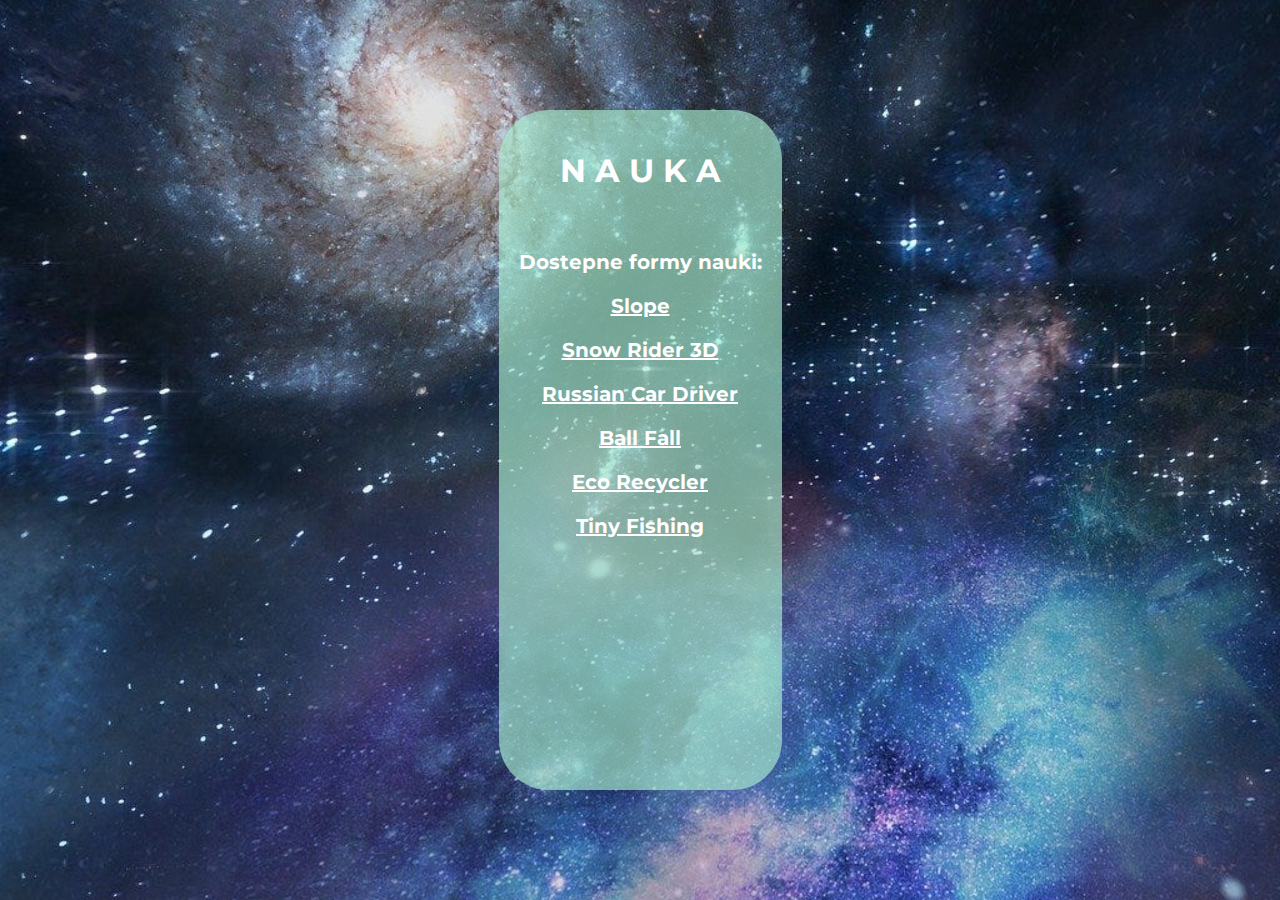
==== index.html @ 13cbb5e0 "tiny fishing" ====
<html>
<!DOCTYPE html>
<head>
    <meta charset="UTF-8">
    <meta name="viewport" content="width=device-width, initial-scale=1.0">
    <title>TaMalaPani - N A U K A</title>
    <link rel="stylesheet" href="style.css" id="desktop-style">
    <link href="https://fonts.googleapis.com/css2?family=Montserrat&display=swap" rel="stylesheet">
</head>
<body>
<div class="pudlo">
    <center><h1>N A U K A</h1>
        <br>
        <p class="opis"><b>Dostepne formy nauki:</b></p>
	<p class="opis"><a href="nauka/slope.html"><b>Slope</b></a>
	<p class="opis"><a href="https://www.y8.com/games/snow_rider_3d" target="_blank"><b>Snow Rider 3D</b></a>
	<p class="opis"><a href="nauka/russiancardriver.html"><b>Russian Car Driver</b></a>
	<p class="opis"><a href="nauka/ballfall.html"><b>Ball Fall</b></a>
	<p class="opis"><a href="nauka/ecorecycler.html"><b>Eco Recycler</b></a>
	<p class="opis"><a href="https://poki.com/pl/g/tiny-fishing" target="_blank"><b>Tiny Fishing</b></a>
    </center>
</div>
</body>
</html>
---- style.css ----
body {
  background-image: url("background/index.jpg");
  background-size: cover;
  background-repeat: no-repeat;
  margin: 0px;
  display: flex;
  justify-content: center;
  align-items: center;
  height: 100vh;
}

.pudlo {
  background-color: rgba(170, 240, 209, 0.65);
  padding: 20px;
  border-radius: 50px;
  margin: 50px auto;
  max-width: 600px;
  min-height: 640px;
  overflow: hidden;
  text-align: center;
  position: absolute;
}

h1 {
  color: white;
  font-size: 32px;
  font-family: Montserrat, sans-serif;
}

p {
  color: white;
  font-size: 22px;
  font-family: Montserrat, sans-serif;
  opacity: 0;
  transition: opacity 1.5s ease-in-out;
  font-weight: bold
}

a {
  color: white;
  text-decoration: underline;
}

.opis {
  opacity: 1;
  font-size: 20px;
  font-family: Montserrat, sans-serif;
  font-weight: normal

}

.text-container {
  height: 75px;
  overflow: hidden;
}
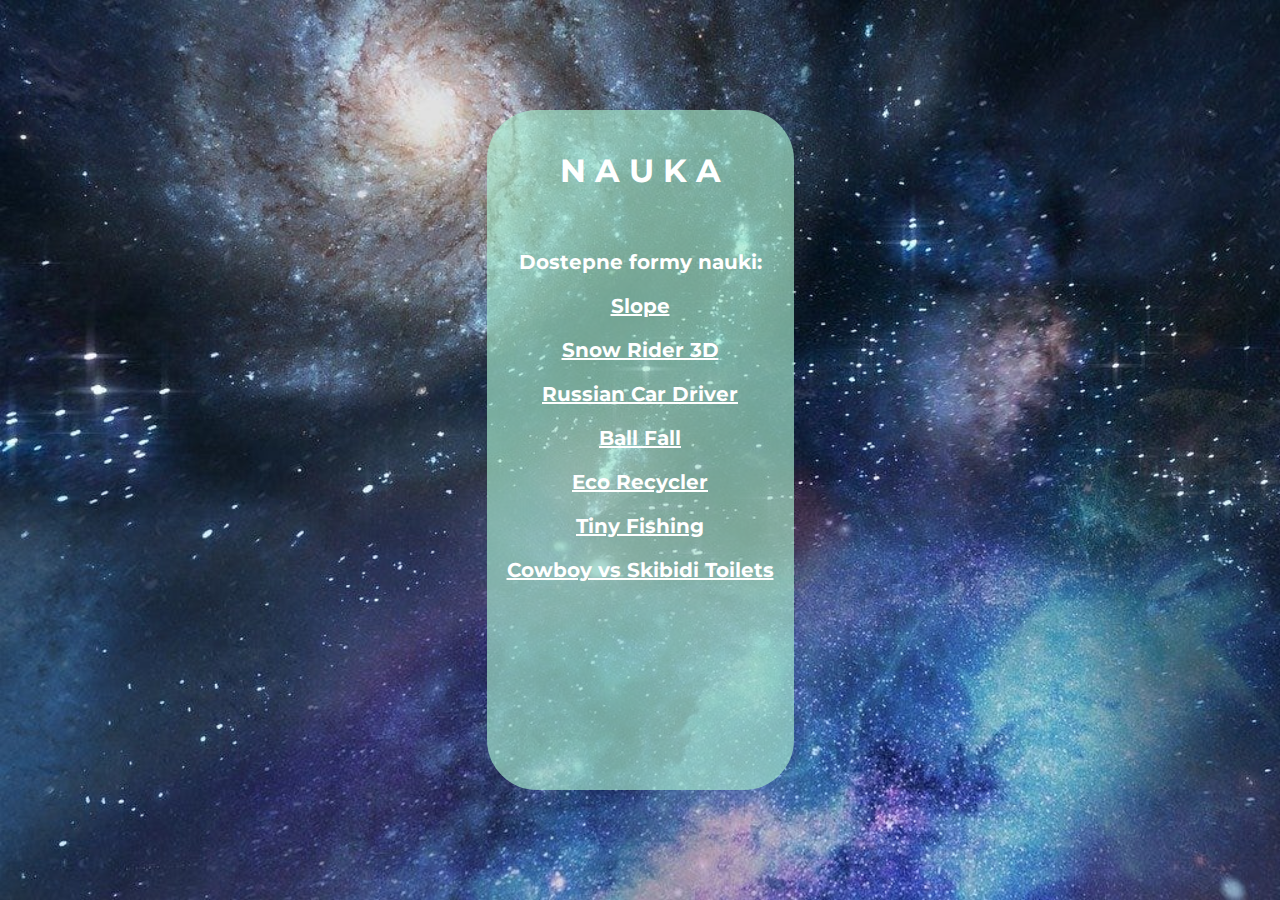
==== commit 3e9529d4: "cowboy" ====
--- a/index.html
+++ b/index.html
@@ -18,6 +18,7 @@
 	<p class="opis"><a href="nauka/ballfall.html"><b>Ball Fall</b></a>
 	<p class="opis"><a href="nauka/ecorecycler.html"><b>Eco Recycler</b></a>
 	<p class="opis"><a href="https://poki.com/pl/g/tiny-fishing" target="_blank"><b>Tiny Fishing</b></a>
+	<p class="opis"><a href="nauka/cowboyvsskibiditoilets.html"><b>Cowboy vs Skibidi Toilets</b></a>
     </center>
 </div>
 </body>
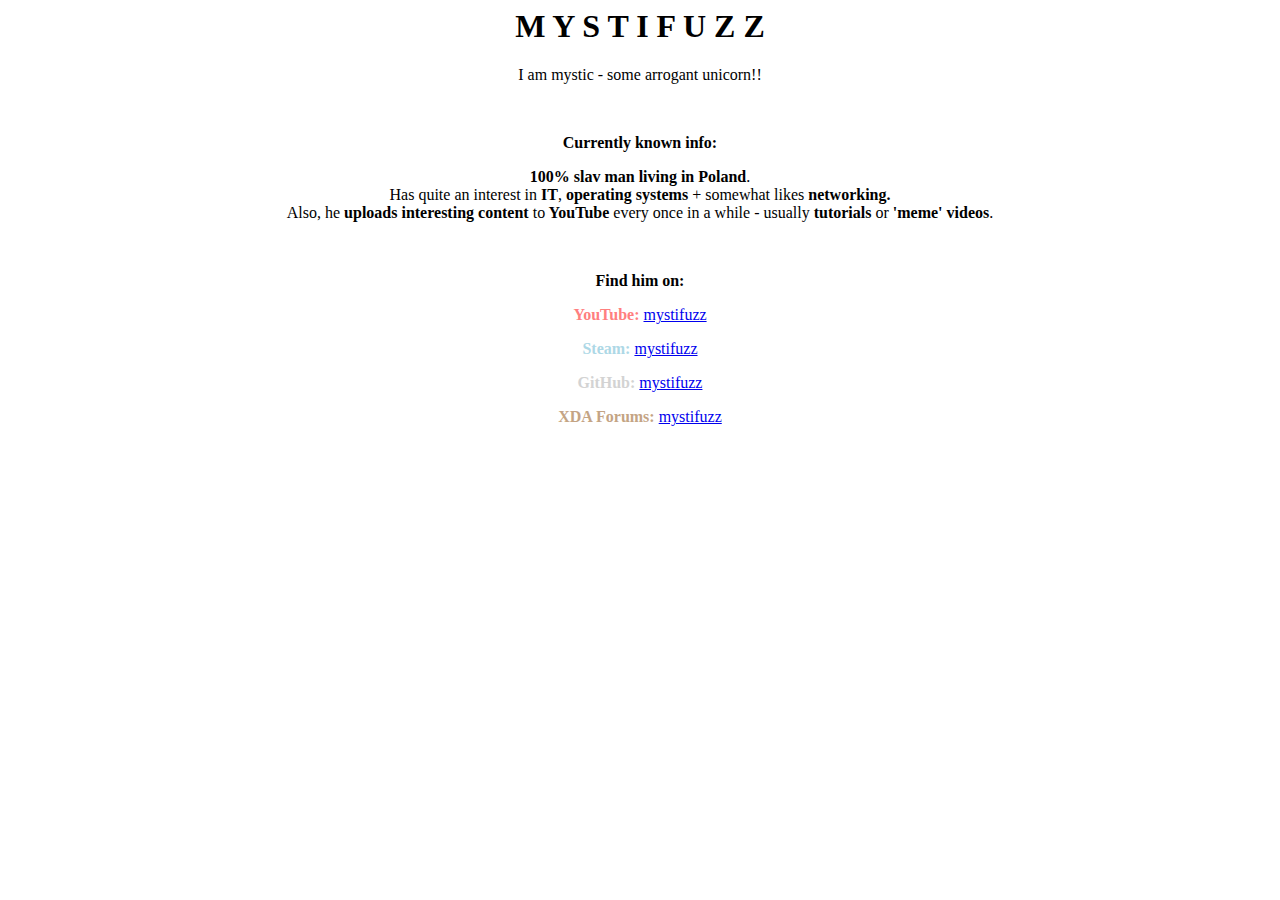
==== commit f252521a: "incognito + fortnite" ====
--- a/index.html
+++ b/index.html
@@ -3,23 +3,29 @@
 <head>
     <meta charset="UTF-8">
     <meta name="viewport" content="width=device-width, initial-scale=1.0">
-    <title>TaMalaPani - N A U K A</title>
-    <link rel="stylesheet" href="style.css" id="desktop-style">
+    <title>mystifuzz agenda</title>
+    <link rel="stylesheet" href="style-desktop.css" id="desktop-style">
+    <link rel="stylesheet" href="style-mobile.css" id="mobile-style" disabled>
     <link href="https://fonts.googleapis.com/css2?family=Montserrat&display=swap" rel="stylesheet">
 </head>
 <body>
+    <script src="mobile.js"></script>
 <div class="pudlo">
-    <center><h1>N A U K A</h1>
+    <center><h1>M Y S T I F U Z Z</h1>
+        <div id="text-container" class="text-container">
+            <p id="animated-text">I am mystic - some arrogant unicorn!!</p>
+        </div>
         <br>
-        <p class="opis"><b>Dostepne formy nauki:</b></p>
-	<p class="opis"><a href="nauka/slope.html"><b>Slope</b></a>
-	<p class="opis"><a href="https://www.y8.com/games/snow_rider_3d" target="_blank"><b>Snow Rider 3D</b></a>
-	<p class="opis"><a href="nauka/russiancardriver.html"><b>Russian Car Driver</b></a>
-	<p class="opis"><a href="nauka/ballfall.html"><b>Ball Fall</b></a>
-	<p class="opis"><a href="nauka/ecorecycler.html"><b>Eco Recycler</b></a>
-	<p class="opis"><a href="https://poki.com/pl/g/tiny-fishing" target="_blank"><b>Tiny Fishing</b></a>
-	<p class="opis"><a href="nauka/cowboyvsskibiditoilets.html"><b>Cowboy vs Skibidi Toilets</b></a>
+        <p class="opis"><b>Currently known info:</b></p>
+	<p class="opis"><b>100% slav man living in Poland</b>.<br>Has quite an interest in <b>IT</b>, <b>operating systems</b> + somewhat likes <b>networking.</b><br>Also, he <b>uploads interesting content </b>to<b> YouTube</b> every once in a while - usually <b>tutorials</b> or <b>'meme' videos</b>.</p>
+        <br>
+        <p class="opis"><b>Find him on:</b></p>
+        <p class="opis" style="color: #FF7F7F"><b>YouTube:</b> <a href="https://www.youtube.com/channel/UCefbxGk_YzdUBvA6-lx_kAQ" target="_blank">mystifuzz</a>
+        <p class="opis" style="color: #ADD8E6"><b>Steam:</b> <a href="https://steamcommunity.com/id/mystifuzz" target="_blank">mystifuzz</a>
+        <p class="opis" style="color: lightgray"><b>GitHub:</b> <a href="https://github.com/mystifuzz" target="_blank">mystifuzz</a>
+	<p class="opis" style="color: #C4A484"><b>XDA Forums:</b> <a href="https://xdaforums.com/m/mystifuzz.11814803" target="_blank">mystifuzz</a>
     </center>
 </div>
+    <script src="tekst.js"></script>
 </body>
 </html>
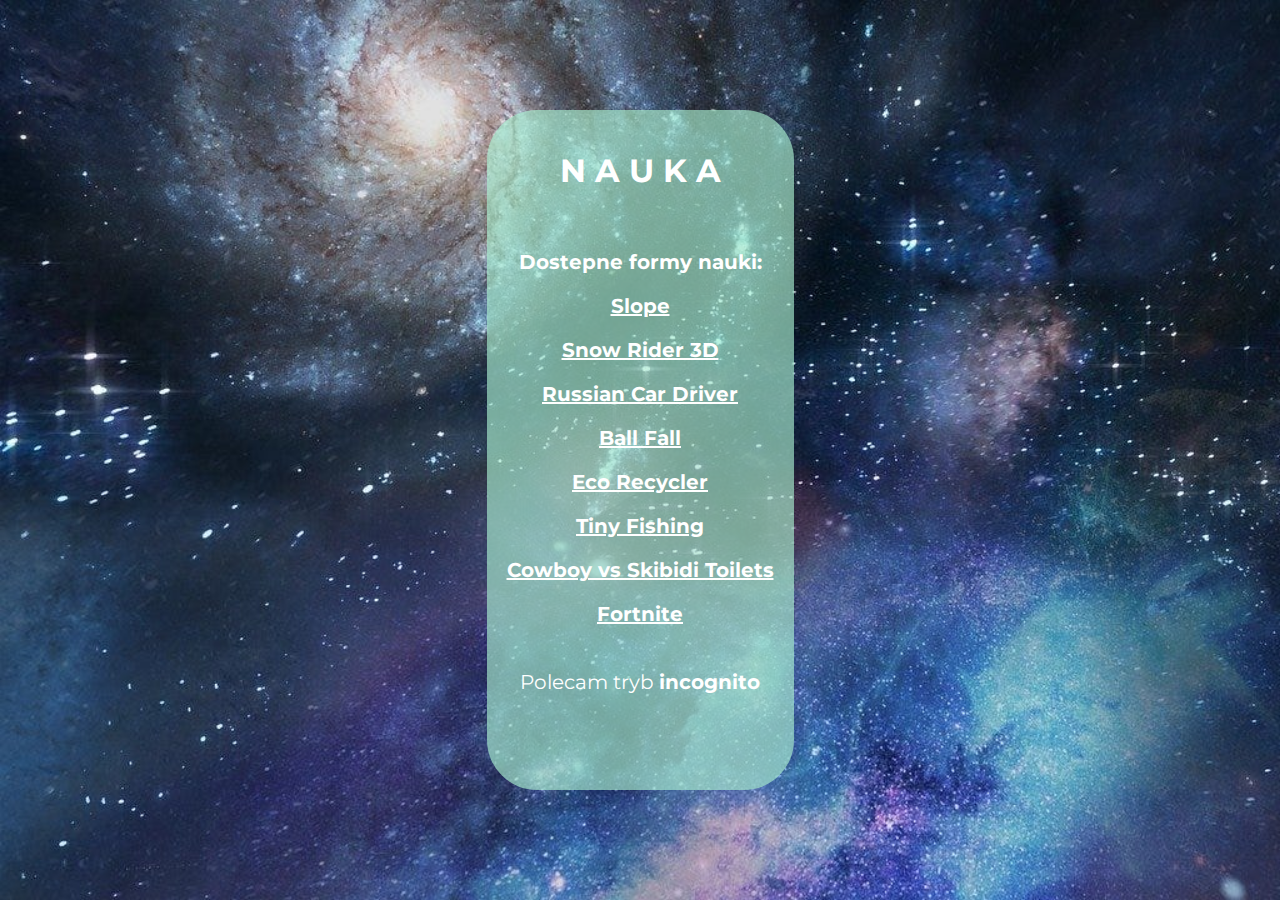
==== commit 26bfe7ee: "wtf" ====
--- a/index.html
+++ b/index.html
@@ -3,29 +3,26 @@
 <head>
     <meta charset="UTF-8">
     <meta name="viewport" content="width=device-width, initial-scale=1.0">
-    <title>mystifuzz agenda</title>
-    <link rel="stylesheet" href="style-desktop.css" id="desktop-style">
-    <link rel="stylesheet" href="style-mobile.css" id="mobile-style" disabled>
+    <title>TaMalaPani - N A U K A</title>
+    <link rel="stylesheet" href="style.css" id="desktop-style">
     <link href="https://fonts.googleapis.com/css2?family=Montserrat&display=swap" rel="stylesheet">
 </head>
 <body>
-    <script src="mobile.js"></script>
 <div class="pudlo">
-    <center><h1>M Y S T I F U Z Z</h1>
-        <div id="text-container" class="text-container">
-            <p id="animated-text">I am mystic - some arrogant unicorn!!</p>
-        </div>
+    <center><h1>N A U K A</h1>
         <br>
-        <p class="opis"><b>Currently known info:</b></p>
-	<p class="opis"><b>100% slav man living in Poland</b>.<br>Has quite an interest in <b>IT</b>, <b>operating systems</b> + somewhat likes <b>networking.</b><br>Also, he <b>uploads interesting content </b>to<b> YouTube</b> every once in a while - usually <b>tutorials</b> or <b>'meme' videos</b>.</p>
-        <br>
-        <p class="opis"><b>Find him on:</b></p>
-        <p class="opis" style="color: #FF7F7F"><b>YouTube:</b> <a href="https://www.youtube.com/channel/UCefbxGk_YzdUBvA6-lx_kAQ" target="_blank">mystifuzz</a>
-        <p class="opis" style="color: #ADD8E6"><b>Steam:</b> <a href="https://steamcommunity.com/id/mystifuzz" target="_blank">mystifuzz</a>
-        <p class="opis" style="color: lightgray"><b>GitHub:</b> <a href="https://github.com/mystifuzz" target="_blank">mystifuzz</a>
-	<p class="opis" style="color: #C4A484"><b>XDA Forums:</b> <a href="https://xdaforums.com/m/mystifuzz.11814803" target="_blank">mystifuzz</a>
+        <p class="opis"><b>Dostepne formy nauki:</b></p>
+	<p class="opis"><a href="nauka/slope.html"><b>Slope</b></a>
+	<p class="opis"><a href="https://www.y8.com/games/snow_rider_3d" target="_blank"><b>Snow Rider 3D</b></a>
+	<p class="opis"><a href="nauka/russiancardriver.html"><b>Russian Car Driver</b></a>
+	<p class="opis"><a href="nauka/ballfall.html"><b>Ball Fall</b></a>
+	<p class="opis"><a href="nauka/ecorecycler.html"><b>Eco Recycler</b></a>
+	<p class="opis"><a href="https://poki.com/pl/g/tiny-fishing" target="_blank"><b>Tiny Fishing</b></a>
+	<p class="opis"><a href="nauka/cowboyvsskibiditoilets.html"><b>Cowboy vs Skibidi Toilets</b></a>
+    <p class="opis"><a href="https://www.youtube.com/watch?v=033Z3Flb58A"><b>Fortnite</b></a>
+	<br><br>
+	<p class="opis">Polecam tryb <b>incognito</b></p>
     </center>
 </div>
-    <script src="tekst.js"></script>
 </body>
 </html>
--- a/style.css
+++ b/style.css
@@ -0,0 +1,55 @@
+body {
+  background-image: url("background/index.jpg");
+  background-size: cover;
+  background-repeat: no-repeat;
+  margin: 0px;
+  display: flex;
+  justify-content: center;
+  align-items: center;
+  height: 100vh;
+}
+
+.pudlo {
+  background-color: rgba(170, 240, 209, 0.65);
+  padding: 20px;
+  border-radius: 50px;
+  margin: 50px auto;
+  max-width: 600px;
+  min-height: 640px;
+  overflow: hidden;
+  text-align: center;
+  position: absolute;
+}
+
+h1 {
+  color: white;
+  font-size: 32px;
+  font-family: Montserrat, sans-serif;
+}
+
+p {
+  color: white;
+  font-size: 22px;
+  font-family: Montserrat, sans-serif;
+  opacity: 0;
+  transition: opacity 1.5s ease-in-out;
+  font-weight: bold
+}
+
+a {
+  color: white;
+  text-decoration: underline;
+}
+
+.opis {
+  opacity: 1;
+  font-size: 20px;
+  font-family: Montserrat, sans-serif;
+  font-weight: normal
+
+}
+
+.text-container {
+  height: 75px;
+  overflow: hidden;
+}
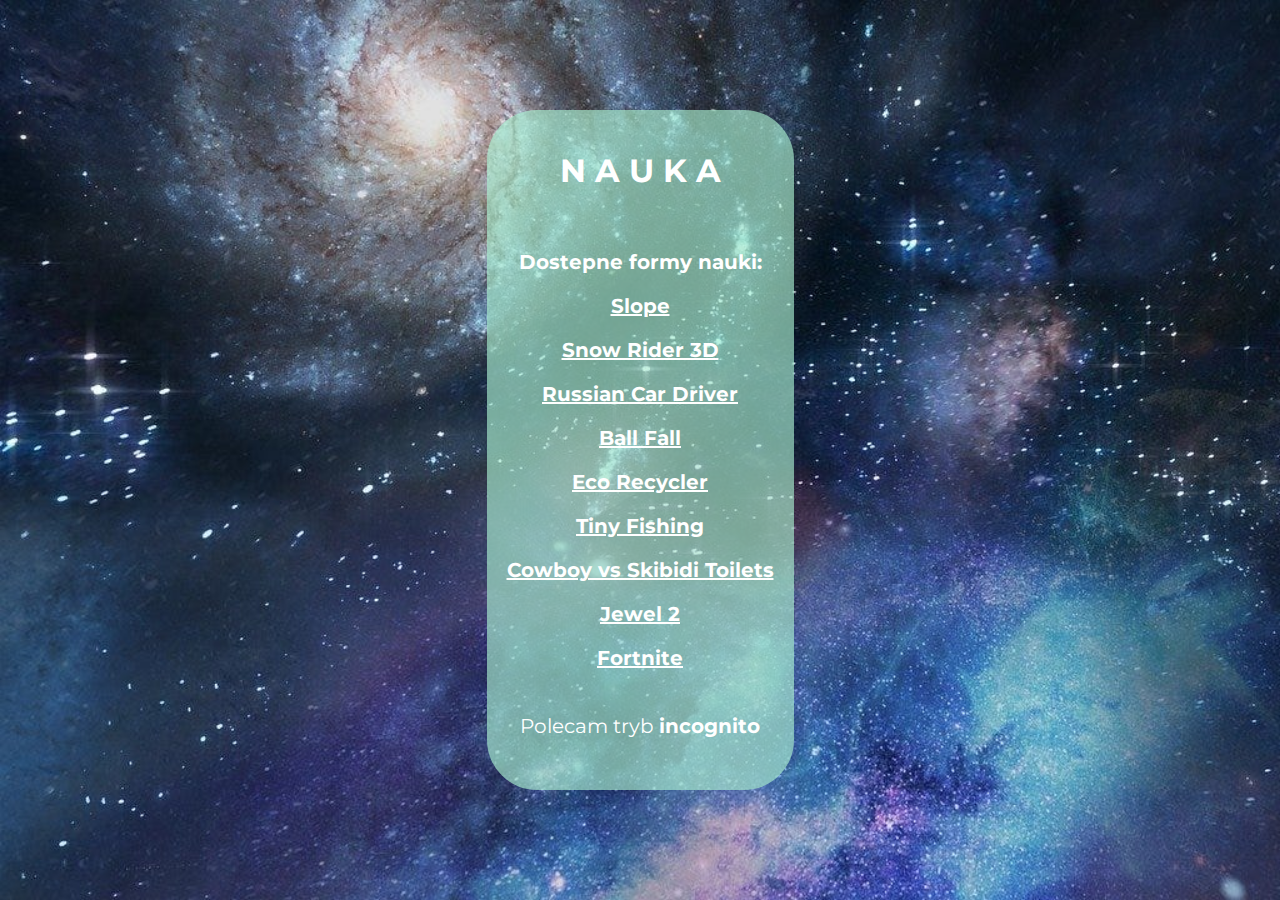
==== commit bf9b5480: "Jewel 2" ====
--- a/index.html
+++ b/index.html
@@ -16,9 +16,10 @@
 	<p class="opis"><a href="https://www.y8.com/games/snow_rider_3d" target="_blank"><b>Snow Rider 3D</b></a>
 	<p class="opis"><a href="nauka/russiancardriver.html"><b>Russian Car Driver</b></a>
 	<p class="opis"><a href="nauka/ballfall.html"><b>Ball Fall</b></a>
-	<p class="opis"><a href="nauka/ecorecycler.html"><b>Eco Recycler</b></a>
+	<p class="opis"><a href="https://pl.y8.com/games/ball_fall_3d"><b>Eco Recycler</b></a>
 	<p class="opis"><a href="https://poki.com/pl/g/tiny-fishing" target="_blank"><b>Tiny Fishing</b></a>
 	<p class="opis"><a href="nauka/cowboyvsskibiditoilets.html"><b>Cowboy vs Skibidi Toilets</b></a>
+	<p class="opis"><a href="https://cdn.zone.msn.com/assets/games/microsoftjewelplus/msn/buildmsn/20230906T000701_releases_2023_09_rc-3_6591ad6_msn/index.html" target="_blank"><b>Jewel 2</b></a>
     <p class="opis"><a href="https://www.youtube.com/watch?v=033Z3Flb58A"><b>Fortnite</b></a>
 	<br><br>
 	<p class="opis">Polecam tryb <b>incognito</b></p>
